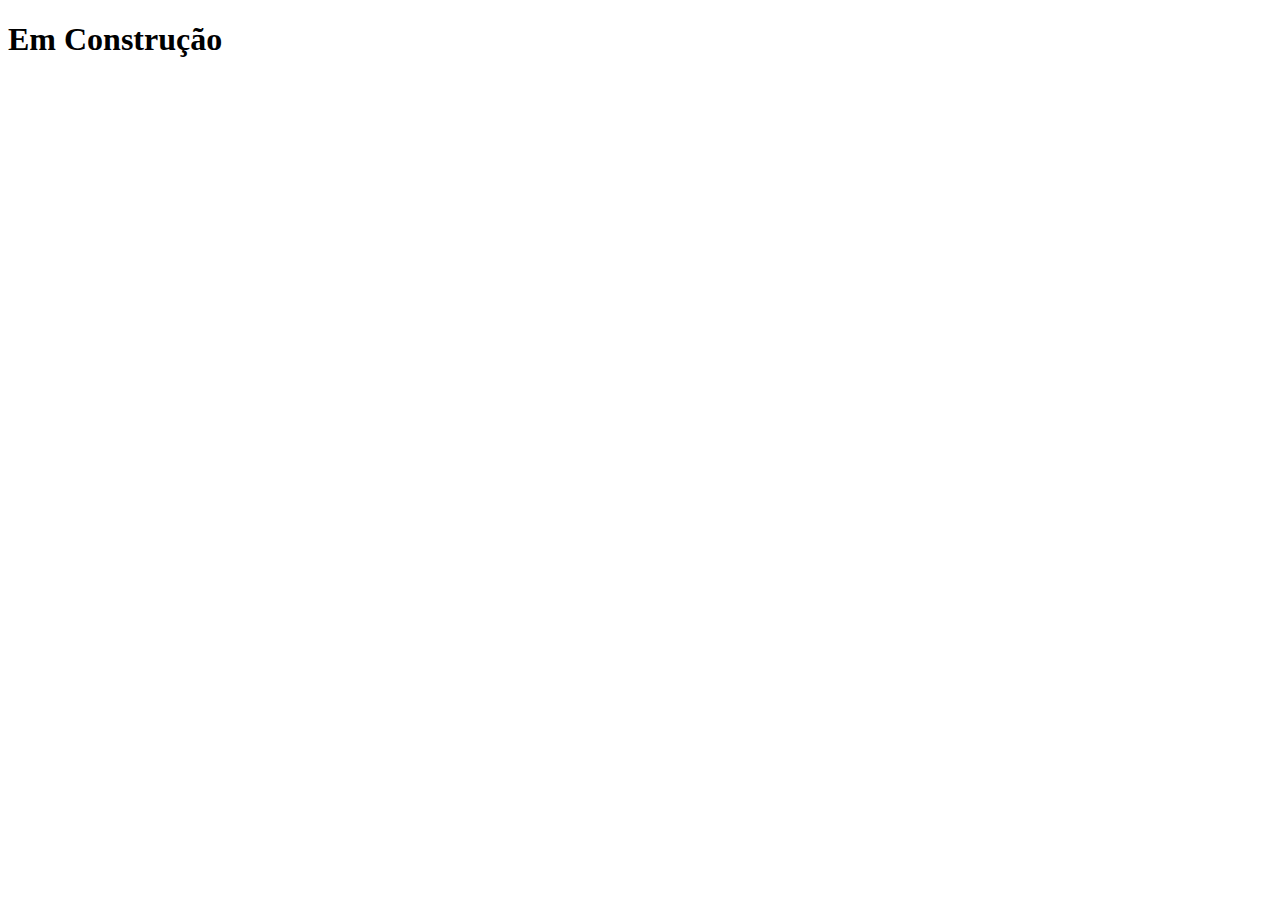
==== index.html @ 1f8d96e5 "Add files via upload" ====
<!DOCTYPE html>
<html lang="en">
<head>
    <meta charset="UTF-8">
    <meta name="viewport" content="width=device-width, initial-scale=1.0">
    <title>Document</title>
</head>
<body>
    <h1>Em Construção</h1>
</body>
</html>
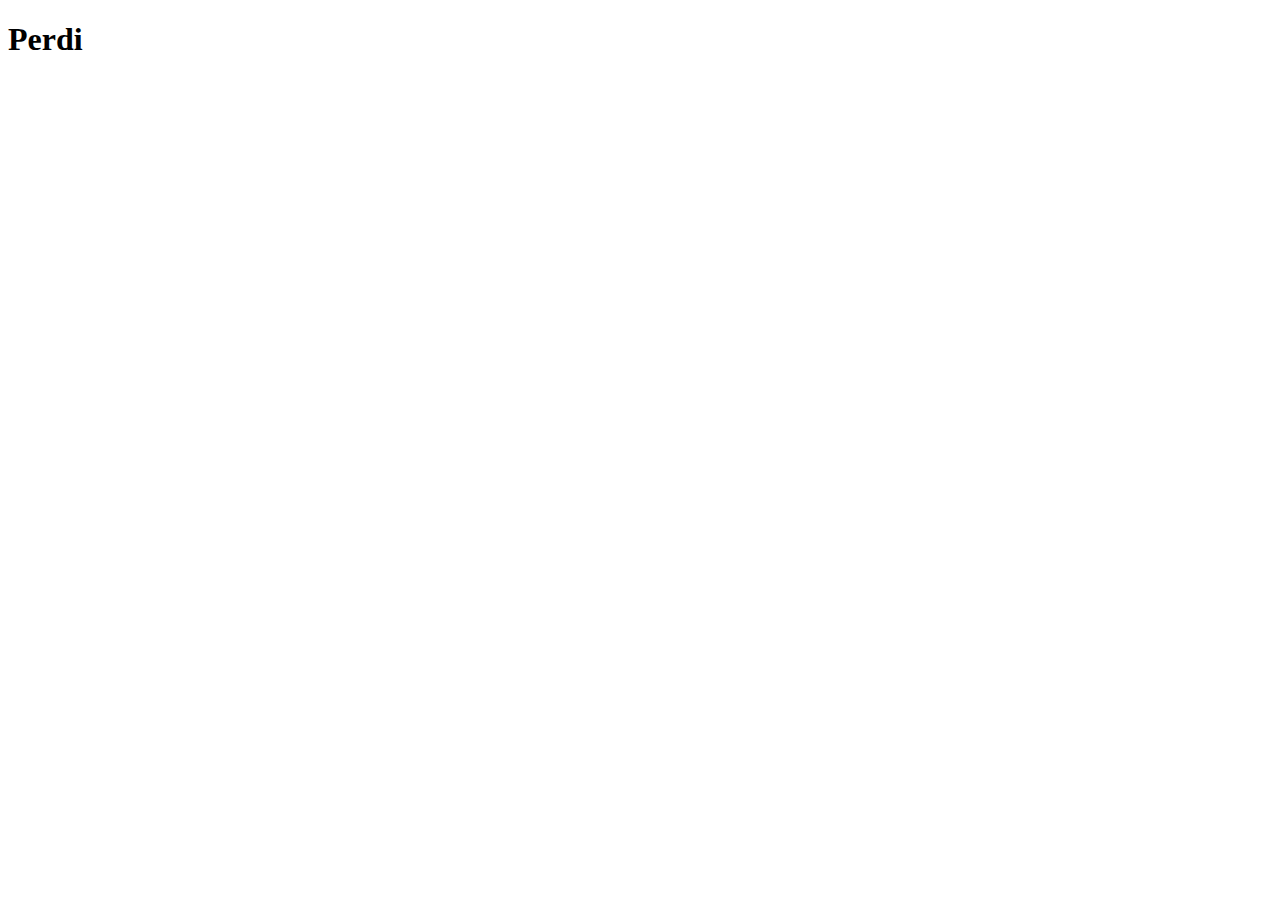
==== commit 1eecaa6b: "Update index.html" ====
--- a/index.html
+++ b/index.html
@@ -1,11 +1,11 @@
 <!DOCTYPE html>
-<html lang="en">
+<html lang="pt-br">
 <head>
     <meta charset="UTF-8">
     <meta name="viewport" content="width=device-width, initial-scale=1.0">
-    <title>Document</title>
+    <title>O Jogo</title>
 </head>
 <body>
-    <h1>Em Construção</h1>
+    <h1>Perdi</h1>
 </body>
-</html>+</html>
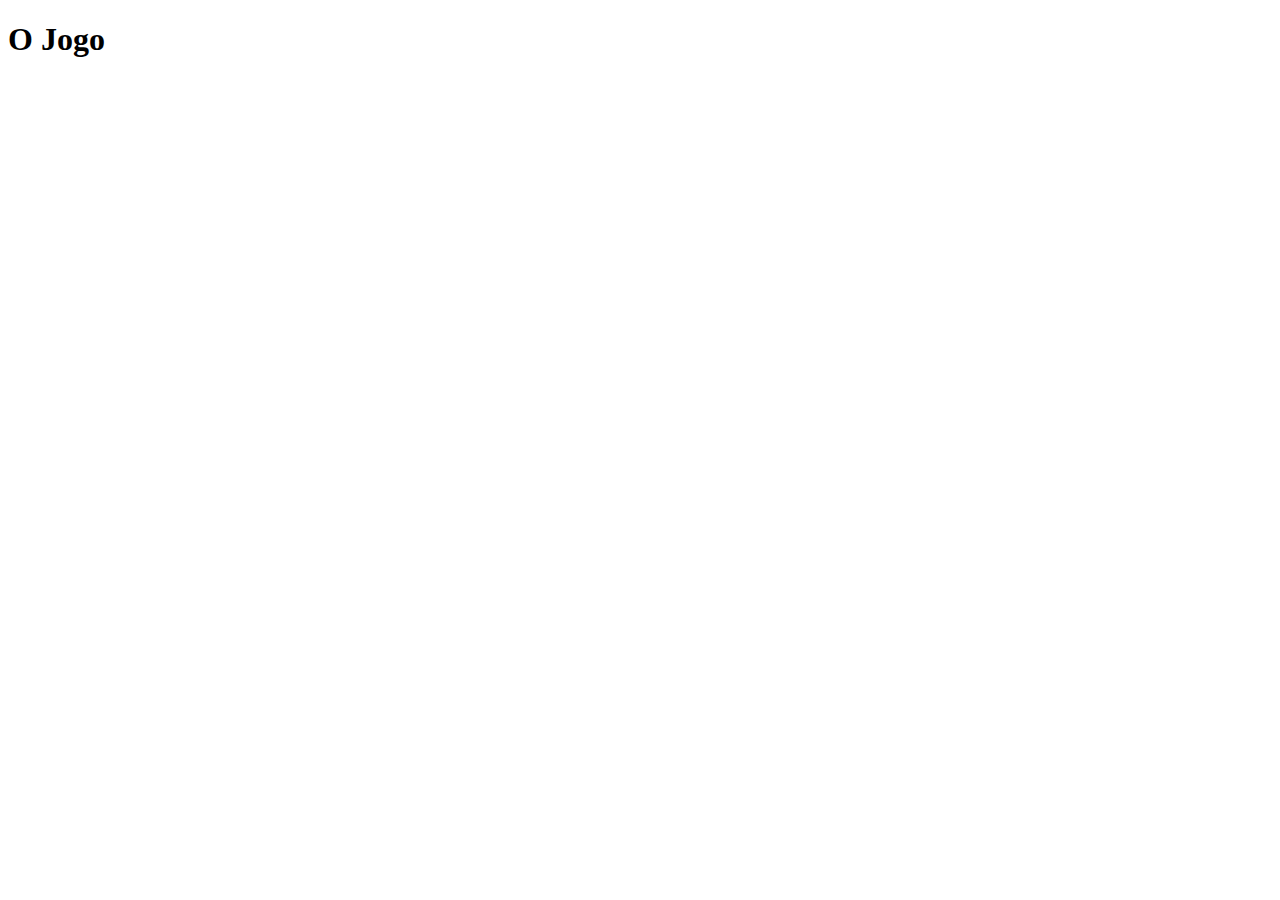
==== commit 241aa964: "Update index.html" ====
--- a/index.html
+++ b/index.html
@@ -6,6 +6,6 @@
     <title>O Jogo</title>
 </head>
 <body>
-    <h1>Perdi</h1>
+    <h1>O Jogo</h1>
 </body>
 </html>
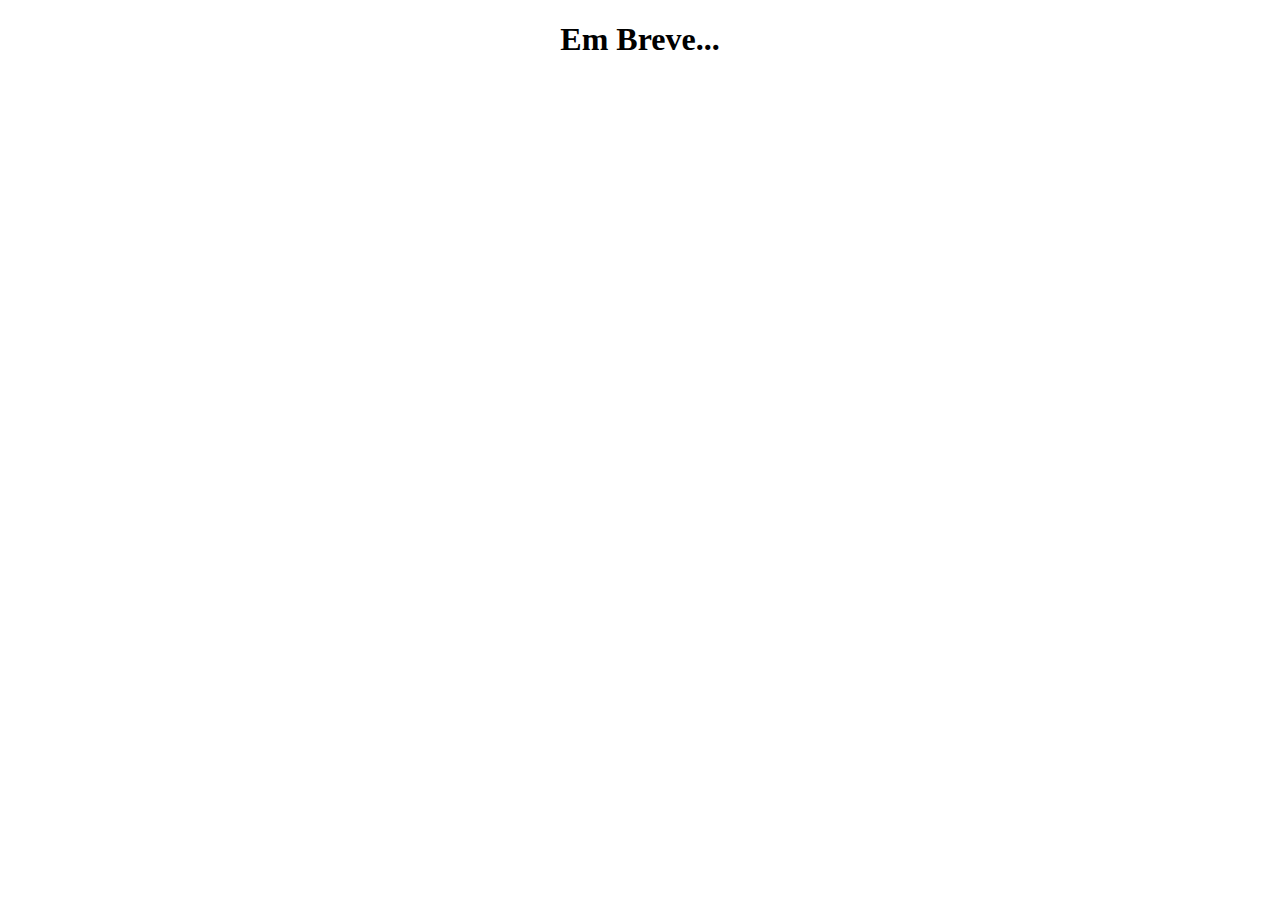
==== commit eb8cd451: "Update index.html" ====
--- a/index.html
+++ b/index.html
@@ -3,9 +3,9 @@
 <head>
     <meta charset="UTF-8">
     <meta name="viewport" content="width=device-width, initial-scale=1.0">
-    <title>O Jogo</title>
+    <title>SIRIUS</title>
 </head>
 <body>
-    <h1>O Jogo</h1>
+    <h1><center>Em Breve...</center></h1>
 </body>
 </html>
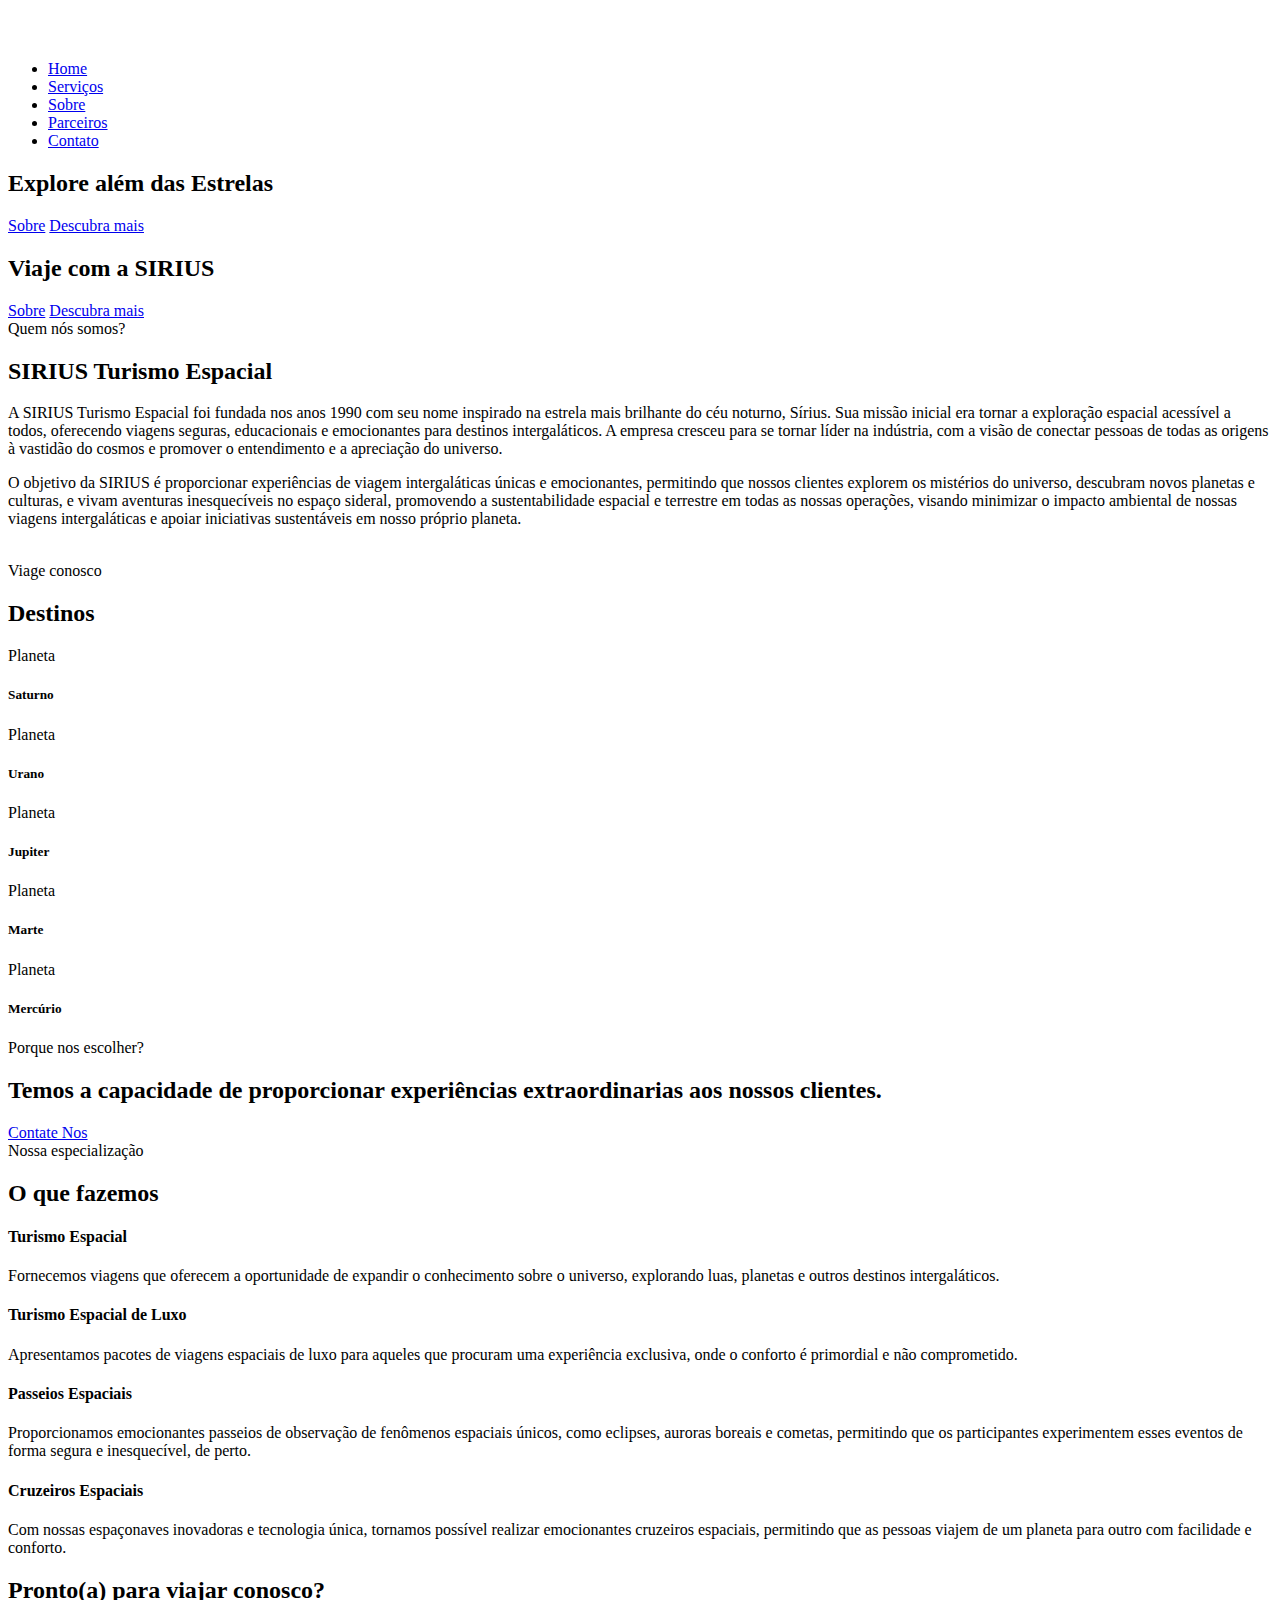
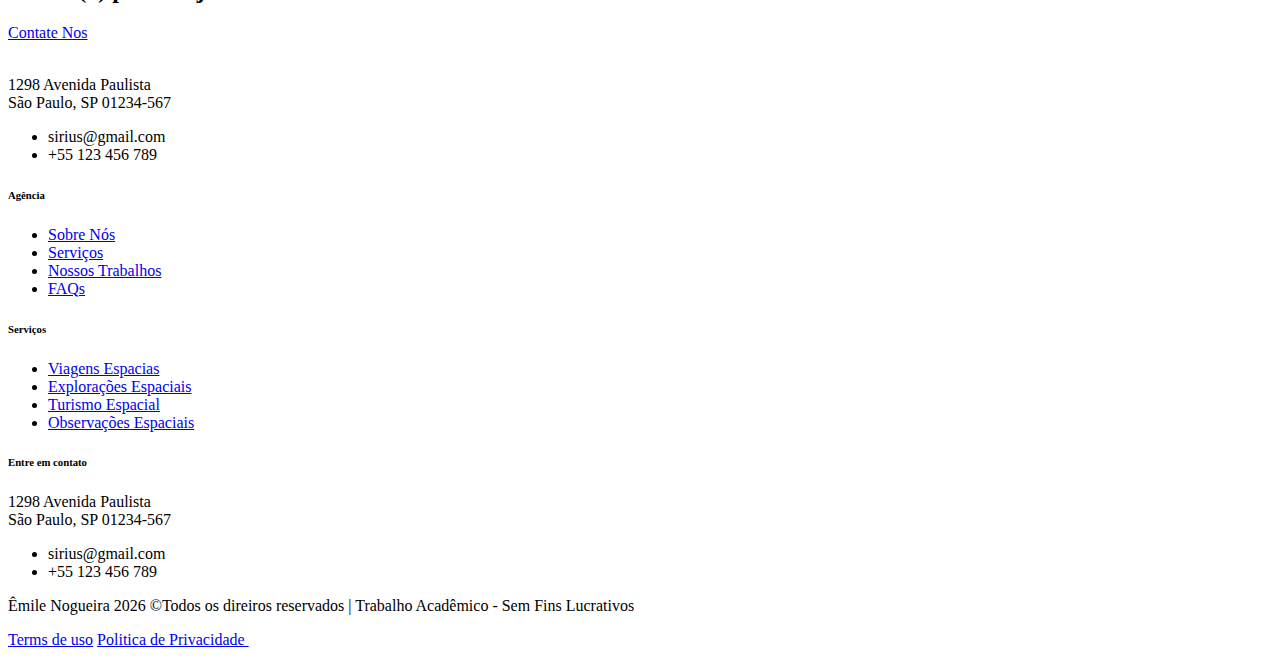
==== commit 84dfa127: "oficial index" ====
--- a/index.html
+++ b/index.html
@@ -1,11 +1,413 @@
 <!DOCTYPE html>
 <html lang="pt-br">
+
 <head>
+    <title>Home | Sirius</title>
     <meta charset="UTF-8">
+    <meta name="description" content="Staging Template">
+    <meta name="keywords" content="Staging, unica, creative, html">
     <meta name="viewport" content="width=device-width, initial-scale=1.0">
-    <title>SIRIUS</title>
+    <meta http-equiv="X-UA-Compatible" content="ie=edge">
+    <link rel="icon" type="img/jpg" href="img/icon.png">
+
+    <!-- Google Font -->
+    <link href="https://fonts.googleapis.com/css2?family=Poppins:wght@300;400;500;600;700;800;900&display=swap"
+    rel="stylesheet">
+    <link href="https://fonts.googleapis.com/css2?family=Aldrich&display=swap" rel="stylesheet">
+
+    <!-- Css Styles -->
+    <link rel="stylesheet" href="css/bootstrap.min.css" type="text/css">
+    <link rel="stylesheet" href="css/font-awesome.min.css" type="text/css">
+    <link rel="stylesheet" href="css/elegant-icons.css" type="text/css">
+    <link rel="stylesheet" href="css/owl.carousel.min.css" type="text/css">
+    <link rel="stylesheet" href="css/slicknav.min.css" type="text/css">
+    <link rel="stylesheet" href="css/slick.css" type="text/css">
+    <link rel="stylesheet" href="css/style.css" type="text/css">
 </head>
+
 <body>
-    <h1><center>Em Breve...</center></h1>
+    <!-- Page Preloder -->
+    <div id="preloder">
+        <div class="loader"></div>
+    </div>
+
+    <!-- Offcanvas Menu Begin -->
+    <div class="offcanvas-menu-overlay"></div>
+    <div class="offcanvas-menu-wrapper">
+        <div class="offcanvas__logo">
+            <a href="#"><img src="img/logo.png" alt=""></a>
+        </div>
+        <div id="mobile-menu-wrap"></div>
+        <div class="offcanvas__widget">
+
+        </div>
+    </div>
+    <!-- Offcanvas Menu End -->
+
+    <!-- Header Section Begin -->
+    <header class="header">
+        <div class="container-fluid">
+            <div class="row">
+                <div class="col-lg-3">
+                    <div class="header__logo">
+                        <a href="#"><img src="img/logo.png" alt=""></a>
+                    </div>
+                </div>
+                <div class="col-lg-6">
+                    <nav class="header__menu mobile-menu">
+                        <ul>
+                            <li class="active"><a href="./index.html">Home</a></li>
+                            <li><a href="./projects.html">Serviços</a></li>
+                            <li><a href="./about.html">Sobre</a></li>
+                            <li><a href="./parceiros.html">Parceiros</a></li>
+                            <li><a href="./contact.html">Contato</a></li>
+                        </ul>
+                    </nav>
+                </div>
+                <div class="col-lg-3">
+                    <div class="header__widget">
+                    </div>
+                </div>
+            </div>
+            <div class="canvas__open"><i class="fa fa-bars"></i></div>
+        </div>
+    </header>
+    <!-- Header Section End -->
+
+    <!-- Hero Section Begin -->
+    <section class="hero">
+        <div class="hero__slider owl-carousel">
+            <div class="hero__items set-bg" data-setbg="img/galactia.jpeg">
+                <div class="hero__text">
+                    <h2>Explore além das Estrelas</h2>
+                    <a href="about.html" class="primary-btn">Sobre</a>
+                    <a href="about.html" class="more_btn">Descubra mais</a>
+                    <div class="hero__social">
+                        <a href="#"><i class="fa fa-facebook"></i></a>
+                        <a href="#"><i class="fa fa-twitter"></i></a>
+                        <a href="#"><i class="fa fa-instagram"></i></a>
+                        <a href="#"><i class="fa fa-linkedin"></i></a>
+                    </div>
+                </div>
+            </div>
+            <div class="hero__items set-bg" data-setbg="img/galactia.jpeg">
+                <div class="hero__text">
+                    <h2>Viaje com a SIRIUS</h2>
+                    <a href="about.html" class="primary-btn">Sobre</a>
+                    <a href="about.html" class="more_btn">Descubra mais</a>
+                    <div class="hero__social">
+                        <a href="#"><i class="fa fa-facebook"></i></a>
+                        <a href="#"><i class="fa fa-twitter"></i></a>
+                        <a href="#"><i class="fa fa-instagram"></i></a>
+                        <a href="#"><i class="fa fa-linkedin"></i></a>
+                    </div>
+                </div>
+            </div>
+        </div>
+        <div class="slide-num" id="snh-1"></div>
+        <div class="slider__progress"><span></span></div>
+    </section>
+    <!-- Hero Section End -->
+
+    <!-- About Section Begin -->
+    <section class="about spad">
+        <div class="container">
+            <div class="row">
+                <div class="col-lg-6">
+                    <div class="about__text">
+                        <div class="section-title">
+                            <span>Quem nós somos?</span>
+                            <h2>SIRIUS Turismo Espacial</h2>
+                        </div>
+                        <div class="about__para__text">
+                            <p>A SIRIUS Turismo Espacial foi fundada nos anos 1990 com seu nome inspirado na estrela mais brilhante do céu noturno, Sírius. Sua missão inicial era tornar a exploração espacial acessível a todos, oferecendo viagens seguras, educacionais e emocionantes para destinos intergaláticos. A empresa cresceu para se tornar líder na indústria, com a visão de conectar pessoas de todas as origens à vastidão do cosmos e promover o entendimento e a apreciação do universo.</p>
+                            <p>O objetivo da SIRIUS é proporcionar experiências de viagem intergaláticas únicas e emocionantes, permitindo que nossos clientes explorem os mistérios do universo, descubram novos planetas e culturas, e vivam aventuras inesquecíveis no espaço sideral, promovendo a sustentabilidade espacial e terrestre em todas as nossas operações, visando minimizar o impacto ambiental de nossas viagens intergaláticas e apoiar iniciativas sustentáveis em nosso próprio planeta.</p>
+                        </div>
+                        <!-- <a href="about.html" class="primary-btn normal-btn">Leia Mais</a> -->
+                    </div>
+                </div>
+                <div class="col-lg-6">
+                    <div class="about__pic">
+                        <div class="about__pic__inner">
+                            <img src="img/a.jpeg" alt="">
+                        </div>
+                    </div>
+                </div>
+            </div>
+        </div>
+    </section>
+    <!-- About Section End -->
+
+    <!-- Project Section Begin -->
+    <section class="project">
+        <div class="container-fluid">
+            <div class="row">
+                <div class="col-lg-12 text-center">
+                    <div class="section-title">
+                        <span>Viage conosco</span>
+                        <h2>Destinos</h2>
+                    </div>
+                </div>
+            </div>
+            <div class="row">
+                <div class="project__slider owl-carousel">
+                    <div class="col-lg-3">
+                        <div class="project__slider__item set-bg" data-setbg="img/saturno.jpeg">
+                            <div class="project__slider__item__hover">
+                                <span>Planeta</span>
+                                <h5>Saturno</h5>
+                            </div>
+                        </div>
+                    </div>
+                    <div class="col-lg-3">
+                        <div class="project__slider__item set-bg" data-setbg="img/urano.jpeg">
+                            <div class="project__slider__item__hover">
+                                <span>Planeta</span>
+                                <h5>Urano</h5>
+                            </div>
+                        </div>
+                    </div>
+                    <div class="col-lg-3">
+                        <div class="project__slider__item set-bg" data-setbg="img/jupter.jpeg">
+                            <div class="project__slider__item__hover">
+                                <span>Planeta</span>
+                                <h5>Jupiter</h5>
+                            </div>
+                        </div>
+                    </div>
+                    <div class="col-lg-3">
+                        <div class="project__slider__item set-bg" data-setbg="img/planeta-marte.jpeg">
+                            <div class="project__slider__item__hover">
+                                <span>Planeta</span>
+                                <h5>Marte</h5>
+                            </div>
+                        </div>
+                    </div>
+                    <div class="col-lg-3">
+                        <div class="project__slider__item set-bg" data-setbg="img/mercurio.jpeg">
+                            <div class="project__slider__item__hover">
+                                <span>Planeta</span>
+                                <h5>Mercúrio</h5>
+                            </div>
+                        </div>
+                    </div>
+                </div>
+            </div>
+        </div>
+    </section>
+
+    <!-- Project Section End -->
+    <section class="team spad">
+        <section class="callto spad set-bg" data-setbg="img/galactia.jpeg">
+            <div class="container">
+                <div class="row d-flex justify-content-center">
+                    <div class="col-lg-10 text-center">
+                        <div class="callto__text">
+                            <span>Porque nos escolher?</span>
+                            <h2>Temos a capacidade de proporcionar experiências extraordinarias aos nossos clientes.
+                            </h2>
+                            <a href="contact.html" class="primary-btn">Contate Nos</a>
+                        </div>
+                    </div>
+                </div>
+            </div>
+        </section>
+        </section>
+        
+    <!-- Services Section Begin -->
+    <section class="services spad">
+        <div class="container">
+            <div class="row">
+                <div class="col-lg-12">
+                    <div class="section-title">
+                        <span>Nossa especialização</span>
+                        <h2>O que fazemos</h2>
+                    </div>
+                </div>
+            </div>
+            <div class="row">
+                <div class="col-lg-3 col-md-6 col-sm-6">
+                    <div class="services__item">
+                        <!-- <img src="img/services/services-1.png" alt=""> -->
+                        <h4>Turismo Espacial</h4>
+                        <p>Fornecemos viagens que oferecem a oportunidade de expandir o conhecimento sobre o universo, 
+                            explorando luas, planetas e outros destinos intergaláticos.</p>
+                    </div>
+                </div>
+                <div class="col-lg-3 col-md-6 col-sm-6">
+                    <div class="services__item">
+                        <!-- <img src="img/services/services-2.png" alt=""> -->
+                        <h4>Turismo Espacial de Luxo</h4>
+                        <p>Apresentamos pacotes de viagens espaciais de luxo para aqueles que procuram uma experiência exclusiva,
+                             onde o conforto é primordial e não comprometido.</p>
+                    </div>
+                </div>
+                <div class="col-lg-3 col-md-6 col-sm-6">
+                    <div class="services__item">
+                        <!-- <img src="img/services/services-3.png" alt=""> -->
+                        <h4>Passeios Espaciais</h4>
+                        <p>Proporcionamos emocionantes passeios de observação de fenômenos espaciais únicos, como eclipses, 
+                            auroras boreais e cometas, permitindo que os participantes experimentem esses eventos de forma 
+                            segura e inesquecível, de perto.</p>
+                    </div>
+                </div>
+                <div class="col-lg-3 col-md-6 col-sm-6">
+                    <div class="services__item">
+                        <!-- <img src="img/services/services-4.png" alt=""> -->
+                        <h4>Cruzeiros Espaciais</h4>
+                        <p>Com nossas espaçonaves inovadoras e tecnologia única, tornamos possível realizar emocionantes
+                            cruzeiros espaciais, permitindo que as pessoas viajem de um planeta para outro com facilidade
+                             e conforto.</p>
+                    </div>
+                </div>
+            </div>
+            <div class="counter__content">
+                <!-- <div class="row">
+                    <div class="col-lg-3 col-md-6 col-sm-6">
+                        <div class="counter__item">
+                            <div class="counter__item__number">
+                                <h2 class="count">1785</h2>
+                            </div>
+                            <div class="counter__item__text">
+                                <h5>Viagens<br /> Completas</h5>
+                            </div>
+                        </div>
+                    </div>
+                    <div class="col-lg-3 col-md-6 col-sm-6">
+                        <div class="counter__item">
+                            <div class="counter__item__number">
+                                <h2 class="count">1692</h2>
+                            </div>
+                            <div class="counter__item__text">
+                                <h5>Clientes<br /> Satisfeitos</h5>
+                            </div>
+                        </div>
+                    </div>
+                    <div class="col-lg-3 col-md-6 col-sm-6">
+                        <div class="counter__item">
+                            <div class="counter__item__number">
+                                <h2 class="count">36</h2>
+                            </div>
+                            <div class="counter__item__text">
+                                <h5>Awards<br /> Received</h5>
+                            </div>
+                        </div>
+                    </div>
+                    <div class="col-lg-3 col-md-6 col-sm-6">
+                        <div class="counter__item">
+                            <div class="counter__item__number">
+                                <h2 class="count">74</h2>
+                            </div>
+                            <div class="counter__item__text">
+                                <h5>Cups Of<br /> Coffee</h5>
+                            </div>
+                        </div>
+                    </div>
+                </div>
+            </div>
+        </div> -->
+    </section>
+
+<!-- Footer Section Begin -->
+<footer class="footer set-bg" data-setbg="img/footer-bg.jpg">
+    <div class="container">
+        <div class="footer__top">
+            <div class="row">
+                <div class="col-lg-8 col-md-6">
+                    <div class="footer__top__text">
+                        <h2>Pronto(a) para viajar conosco?</h2>
+                    </div>
+                </div>
+                <div class="col-lg-4 col-md-6">
+                    <div class="footer__top__newslatter">
+                        <form action="#">
+                            <a href="contact.html" class="primary-btn">Contate Nos</a>
+                        </form>
+                    </div>
+                </div>
+            </div>
+        </div>
+        <div class="row">
+            <div class="col-lg-3 col-md-6 col-sm-6">
+                <div class="footer__about">
+                    <div class="footer__logo">
+                        <a href="#"><img src="img/logo.png" alt=""></a>
+                    </div>
+                    <p>1298 Avenida Paulista <br />São Paulo, SP 01234-567</p>
+                    <ul>
+                        <li>sirius@gmail.com</li>
+                        <li>+55 123 456 789</li>
+                    </ul>
+                    <div class="footer__social">
+                        <a href="#"><i class="fa fa-facebook"></i></a>
+                        <a href="#"><i class="fa fa-twitter"></i></a>
+                        <a href="#"><i class="fa fa-instagram"></i></a>
+                        <a href="#"><i class="fa fa-linkedin"></i></a>
+                    </div>
+                </div>
+            </div>
+            <div class="col-lg-2 offset-lg-1 col-md-3 col-sm-6">
+                <div class="footer__widget">
+                    <h6>Agência</h6>
+                    <ul>
+                        <li><a href="about.html">Sobre Nós</a></li>
+                        <li><a href="projects.html">Serviços</a></li>
+                        <li><a href="#">Nossos Trabalhos</a></li>
+                        <li><a href="#">FAQs</a></li>
+                    </ul>
+                </div>
+            </div>
+            <div class="col-lg-2 col-md-3 col-sm-6">
+                <div class="footer__widget">
+                    <h6>Serviços</h6>
+                    <ul>
+                        <li><a href="#">Viagens Espacias</a></li>
+                        <li><a href="#">Explorações Espaciais</a></li>
+                        <li><a href="#">Turismo Espacial</a></li>
+                        <li><a href="#">Observações Espaciais</a></li>
+                    </ul>
+                </div>
+            </div>
+            <div class="col-lg-4 col-md-6 col-sm-6">
+                <div class="footer__address">
+                    <h6>Entre em contato</h6>
+                    <p>1298 Avenida Paulista <br />São Paulo, SP 01234-567</p>
+                    <ul>
+                        <li>sirius@gmail.com</li>
+                        <li>+55 123 456 789</li>
+                    </ul>
+                </div>
+            </div>
+        </div>
+        <div class="copyright">
+            <div class="row">
+                <div class="col-lg-8 col-md-7">
+                    <div class="copyright__text">
+                        <p>Êmile Nogueira <script>
+                            document.write(new Date().getFullYear());
+                        </script> &copyTodos os direiros reservados | Trabalho Acadêmico - Sem Fins Lucrativos
+                    </p>
+                </div>
+            </div>
+            <div class="col-lg-4 col-md-5">
+                <div class="copyright__widget">
+                    <a href="#">Terms de uso</a>
+                    <a href="#">Politica de Privacidade <img class="seta" src="img/seta.png" alt=""></a>
+                </div>
+            </div>
+        </div>
+    </div>
+</div>
+</footer>
+<!-- Footer Section End -->
+
+<!-- Js Plugins -->
+<script src="js/jquery-3.3.1.min.js"></script>
+<script src="js/bootstrap.min.js"></script>
+<script src="js/jquery.slicknav.js"></script>
+<script src="js/owl.carousel.min.js"></script>
+<script src="js/slick.min.js"></script>
+<script src="js/main.js"></script>
 </body>
-</html>
+
+</html>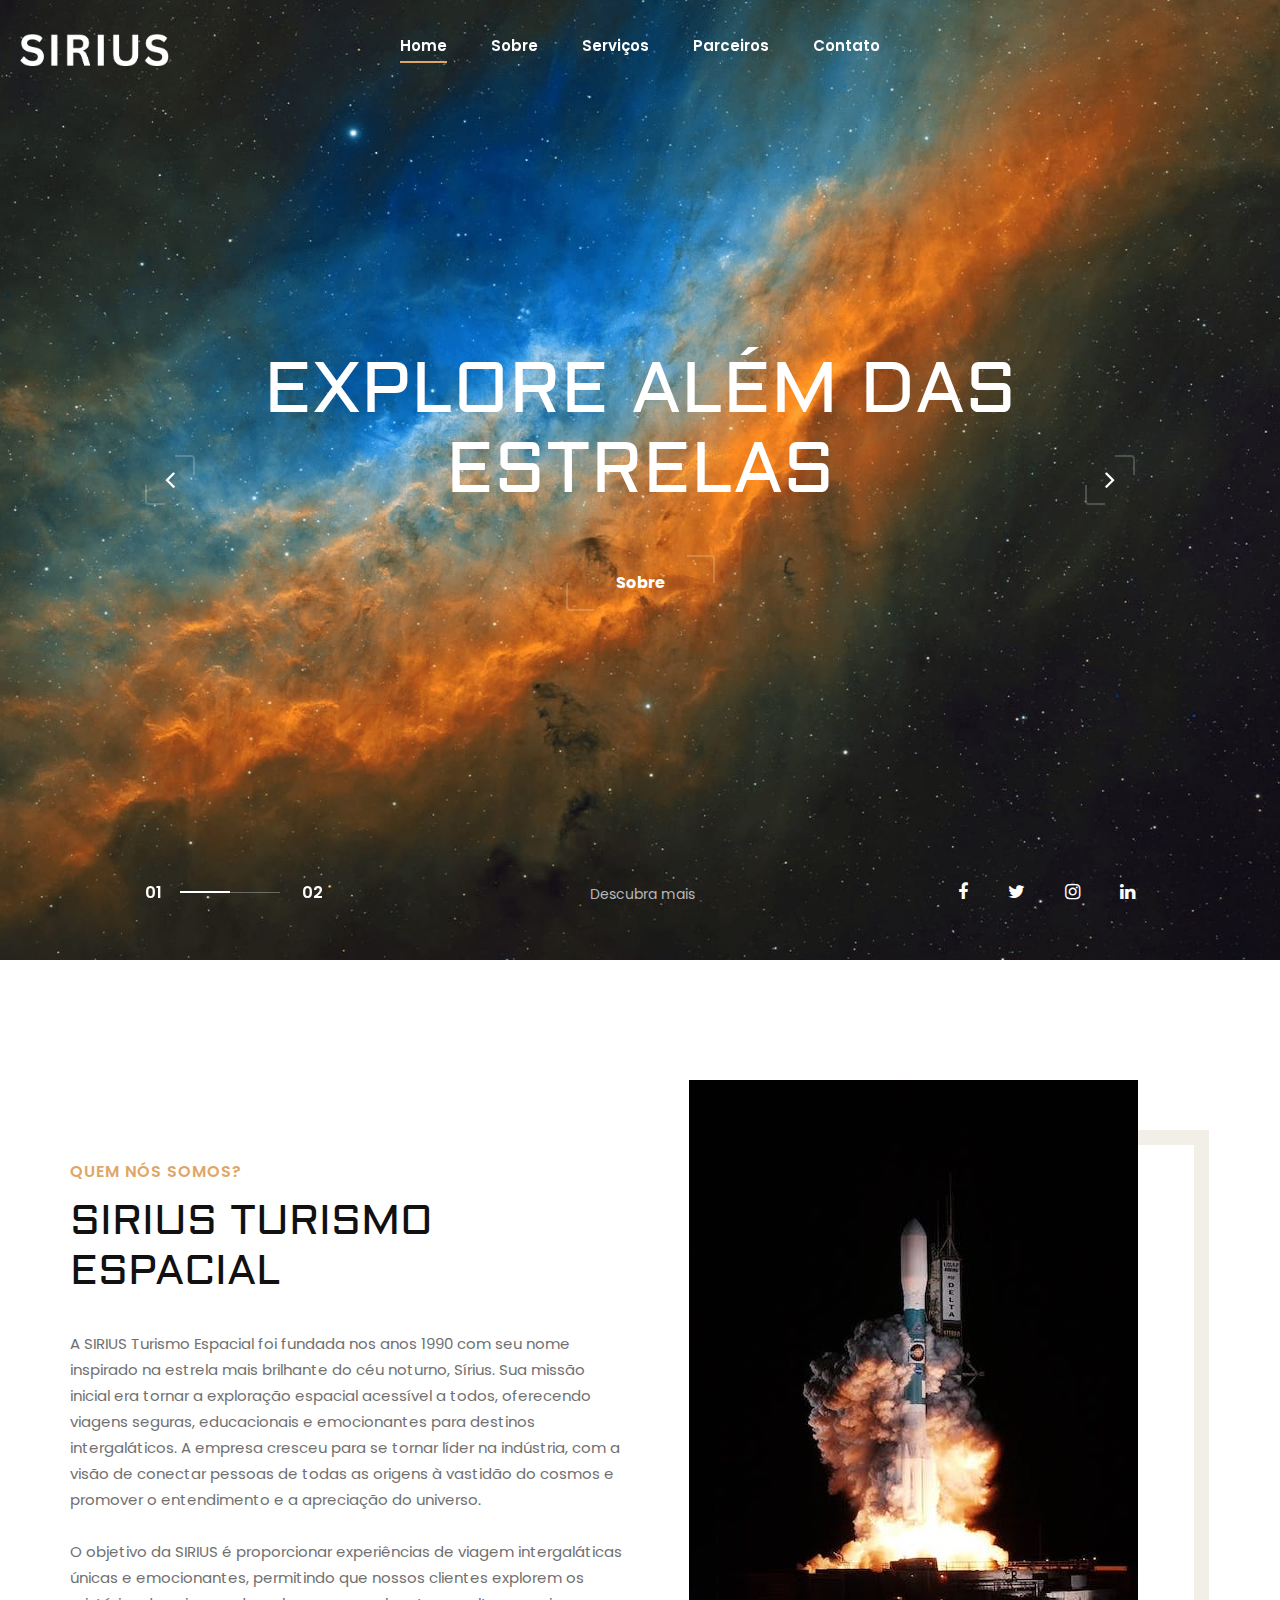
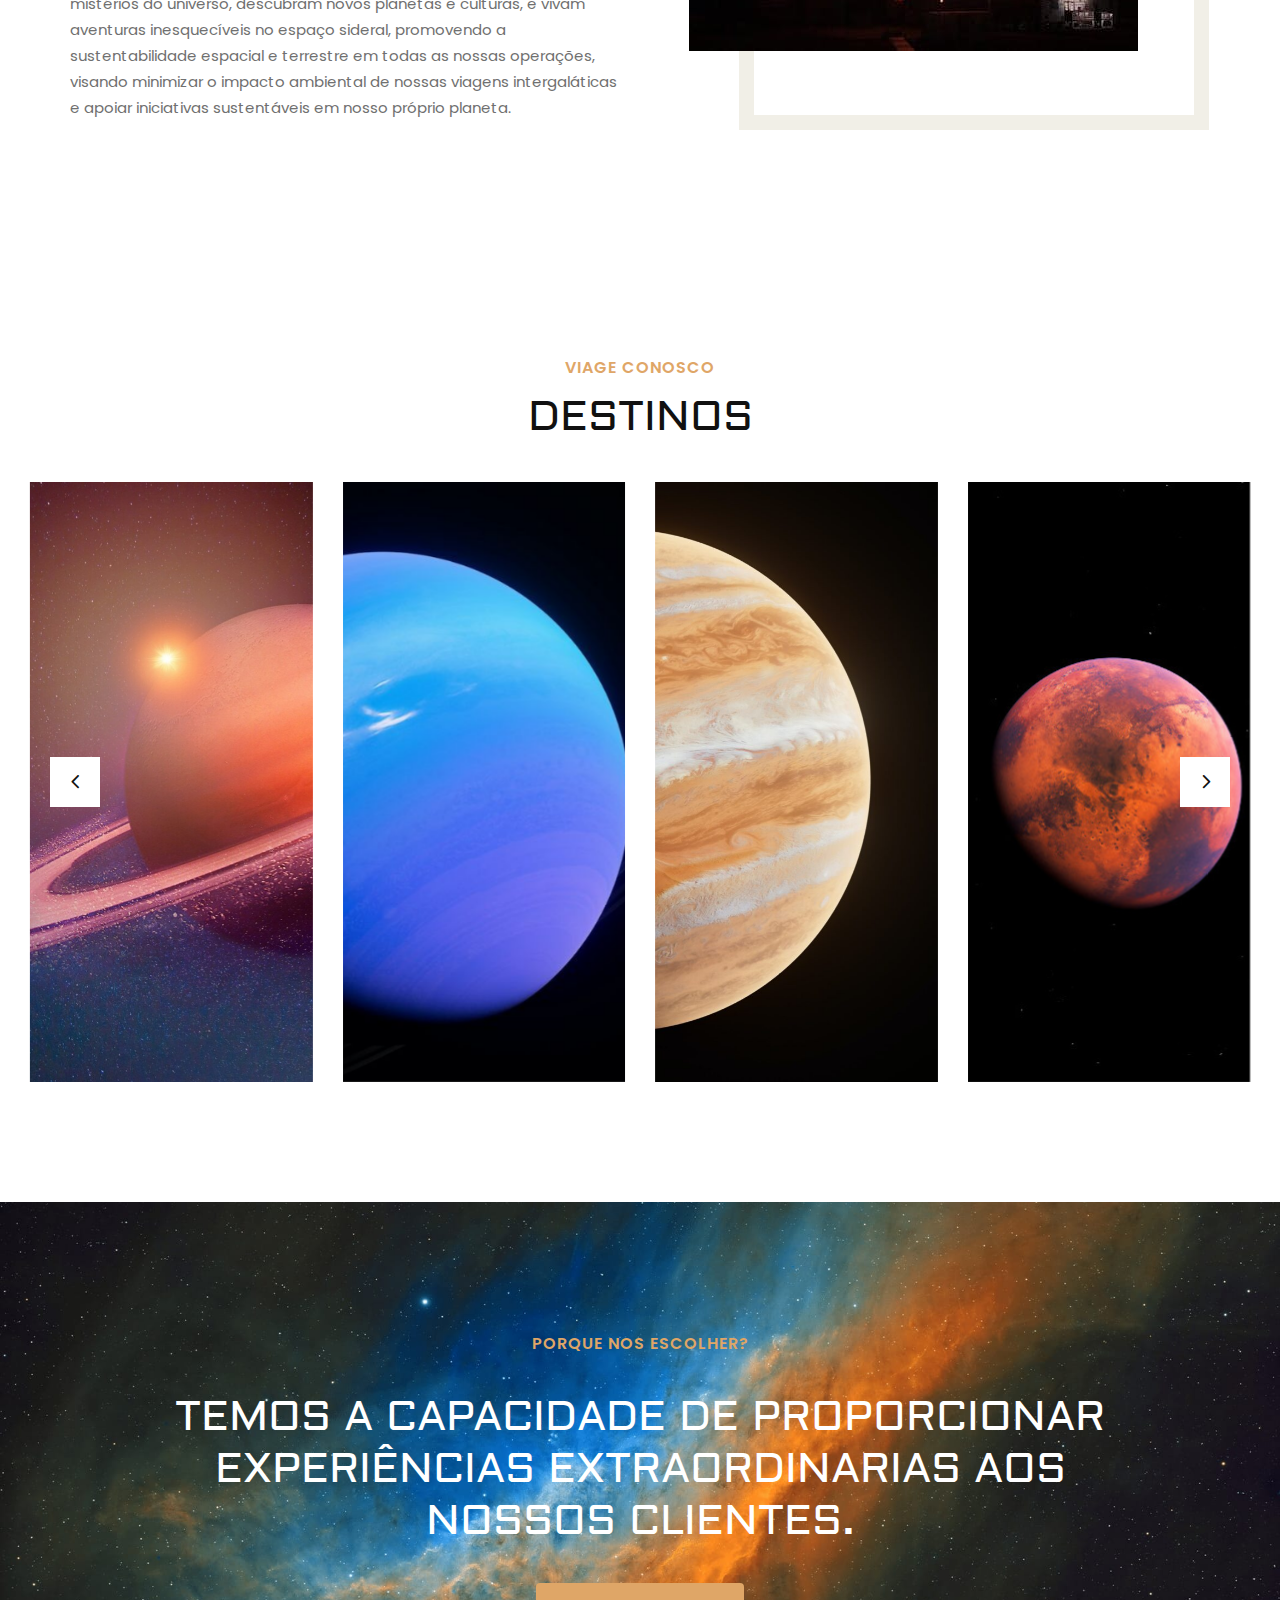
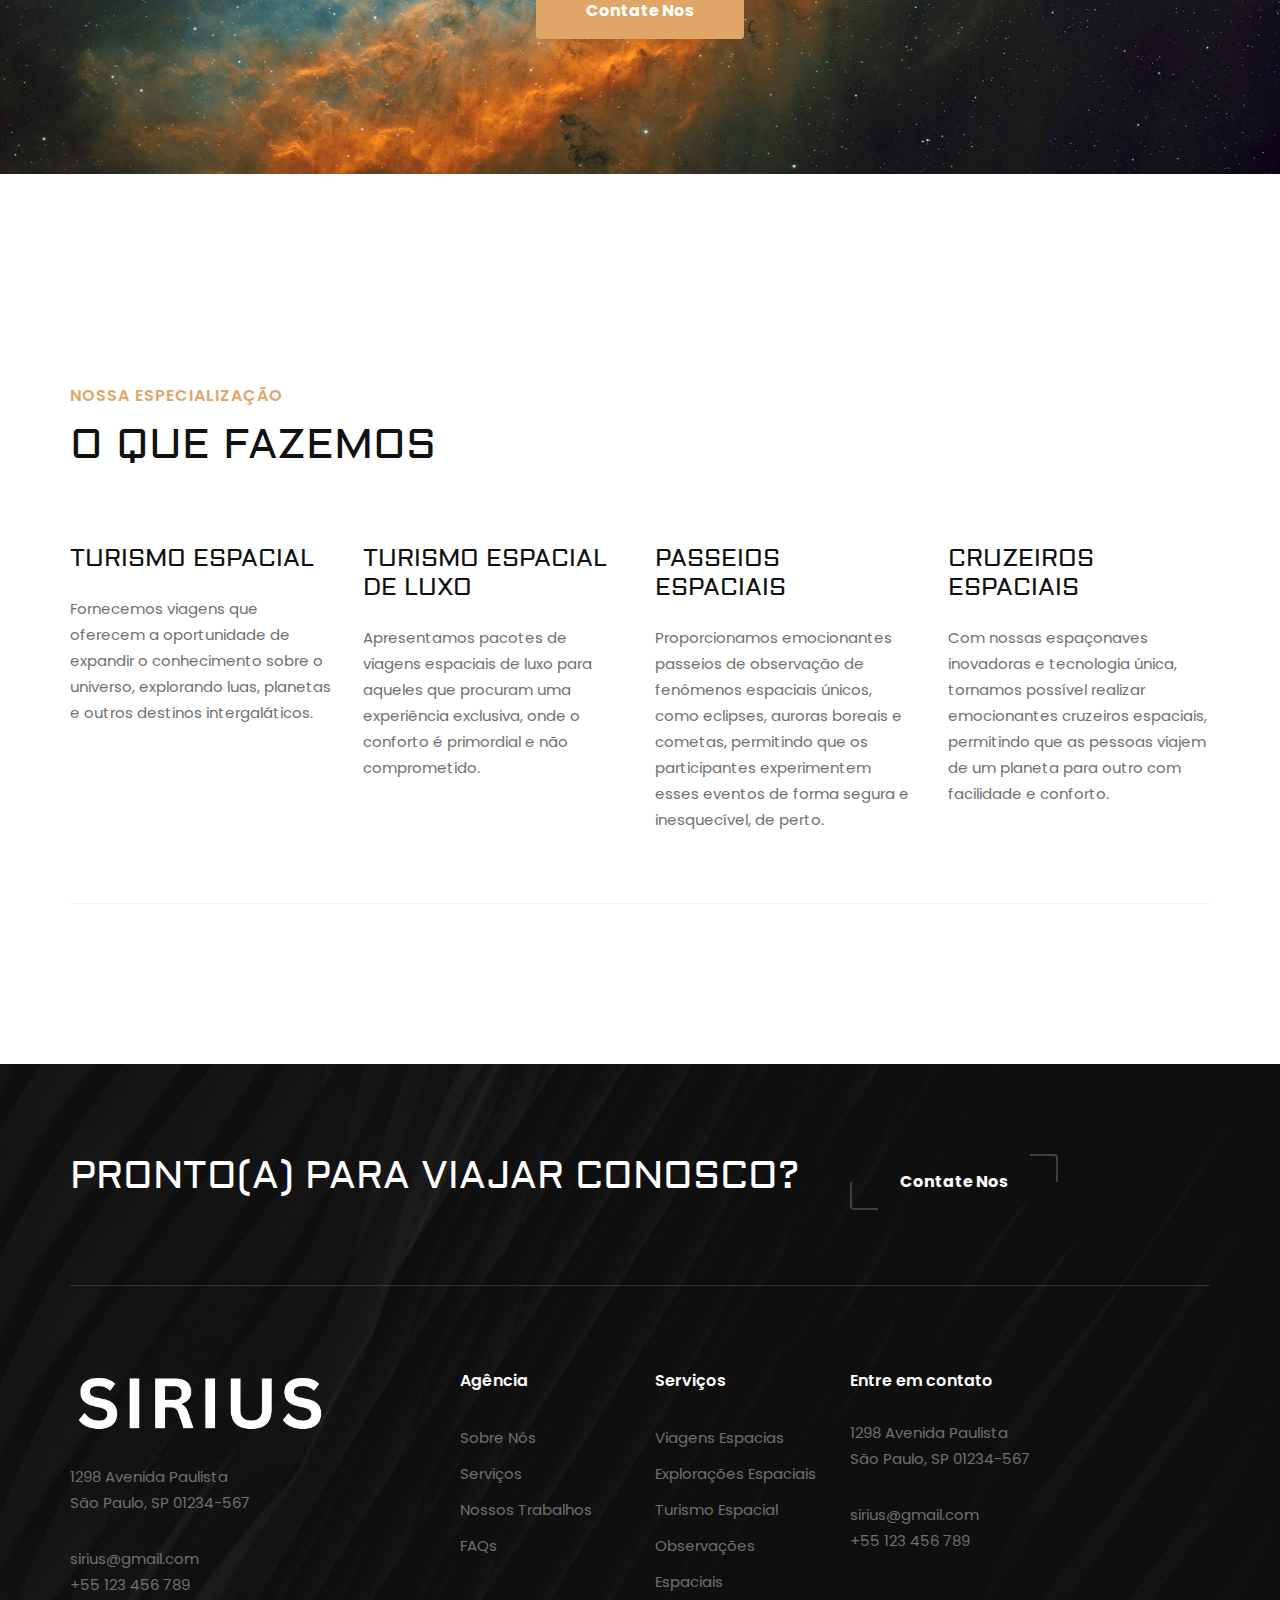
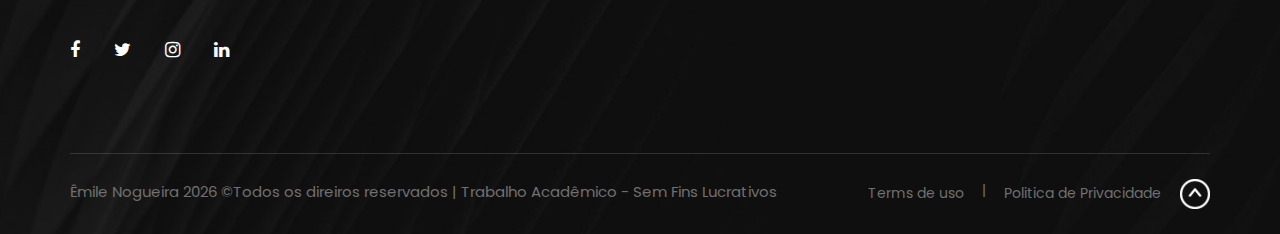
==== commit bea42b50: "Update index.html" ====
--- a/index.html
+++ b/index.html
@@ -4,7 +4,7 @@
 <head>
     <title>Home | Sirius</title>
     <meta charset="UTF-8">
-    <meta name="description" content="Staging Template">
+    <meta name="description" content="Staging SIRIUS">
     <meta name="keywords" content="Staging, unica, creative, html">
     <meta name="viewport" content="width=device-width, initial-scale=1.0">
     <meta http-equiv="X-UA-Compatible" content="ie=edge">
@@ -57,8 +57,8 @@
                     <nav class="header__menu mobile-menu">
                         <ul>
                             <li class="active"><a href="./index.html">Home</a></li>
+                            <li><a href="./about.html">Sobre</a></li>
                             <li><a href="./projects.html">Serviços</a></li>
-                            <li><a href="./about.html">Sobre</a></li>
                             <li><a href="./parceiros.html">Parceiros</a></li>
                             <li><a href="./contact.html">Contato</a></li>
                         </ul>
@@ -410,4 +410,4 @@
 <script src="js/main.js"></script>
 </body>
 
-</html>+</html>
--- a/css/elegant-icons.css
+++ b/css/elegant-icons.css
@@ -0,0 +1,1159 @@
+@font-face {
+	font-family: 'ElegantIcons';
+	src:url('../fonts/ElegantIcons.eot');
+	src:url('../fonts/ElegantIcons.eot?#iefix') format('embedded-opentype'),
+		url('../fonts/ElegantIcons.woff') format('woff'),
+		url('../fonts/ElegantIcons.ttf') format('truetype'),
+		url('../fonts/ElegantIcons.svg#ElegantIcons') format('svg');
+	font-weight: normal;
+	font-style: normal;
+}
+
+/* Use the following CSS code if you want to use data attributes for inserting your icons */
+[data-icon]:before {
+	font-family: 'ElegantIcons';
+	content: attr(data-icon);
+	speak: none;
+	font-weight: normal;
+	font-variant: normal;
+	text-transform: none;
+	line-height: 1;
+	-webkit-font-smoothing: antialiased;
+	-moz-osx-font-smoothing: grayscale;
+}
+
+/* Use the following CSS code if you want to have a class per icon */
+/*
+Instead of a list of all class selectors,
+you can use the generic selector below, but it's slower:
+[class*="your-class-prefix"] {
+*/
+.arrow_up, .arrow_down, .arrow_left, .arrow_right, .arrow_left-up, .arrow_right-up, .arrow_right-down, .arrow_left-down, .arrow-up-down, .arrow_up-down_alt, .arrow_left-right_alt, .arrow_left-right, .arrow_expand_alt2, .arrow_expand_alt, .arrow_condense, .arrow_expand, .arrow_move, .arrow_carrot-up, .arrow_carrot-down, .arrow_carrot-left, .arrow_carrot-right, .arrow_carrot-2up, .arrow_carrot-2down, .arrow_carrot-2left, .arrow_carrot-2right, .arrow_carrot-up_alt2, .arrow_carrot-down_alt2, .arrow_carrot-left_alt2, .arrow_carrot-right_alt2, .arrow_carrot-2up_alt2, .arrow_carrot-2down_alt2, .arrow_carrot-2left_alt2, .arrow_carrot-2right_alt2, .arrow_triangle-up, .arrow_triangle-down, .arrow_triangle-left, .arrow_triangle-right, .arrow_triangle-up_alt2, .arrow_triangle-down_alt2, .arrow_triangle-left_alt2, .arrow_triangle-right_alt2, .arrow_back, .icon_minus-06, .icon_plus, .icon_close, .icon_check, .icon_minus_alt2, .icon_plus_alt2, .icon_close_alt2, .icon_check_alt2, .icon_zoom-out_alt, .icon_zoom-in_alt, .icon_search, .icon_box-empty, .icon_box-selected, .icon_minus-box, .icon_plus-box, .icon_box-checked, .icon_circle-empty, .icon_circle-slelected, .icon_stop_alt2, .icon_stop, .icon_pause_alt2, .icon_pause, .icon_menu, .icon_menu-square_alt2, .icon_menu-circle_alt2, .icon_ul, .icon_ol, .icon_adjust-horiz, .icon_adjust-vert, .icon_document_alt, .icon_documents_alt, .icon_pencil, .icon_pencil-edit_alt, .icon_pencil-edit, .icon_folder-alt, .icon_folder-open_alt, .icon_folder-add_alt, .icon_info_alt, .icon_error-oct_alt, .icon_error-circle_alt, .icon_error-triangle_alt, .icon_question_alt2, .icon_question, .icon_comment_alt, .icon_chat_alt, .icon_vol-mute_alt, .icon_volume-low_alt, .icon_volume-high_alt, .icon_quotations, .icon_quotations_alt2, .icon_clock_alt, .icon_lock_alt, .icon_lock-open_alt, .icon_key_alt, .icon_cloud_alt, .icon_cloud-upload_alt, .icon_cloud-download_alt, .icon_image, .icon_images, .icon_lightbulb_alt, .icon_gift_alt, .icon_house_alt, .icon_genius, .icon_mobile, .icon_tablet, .icon_laptop, .icon_desktop, .icon_camera_alt, .icon_mail_alt, .icon_cone_alt, .icon_ribbon_alt, .icon_bag_alt, .icon_creditcard, .icon_cart_alt, .icon_paperclip, .icon_tag_alt, .icon_tags_alt, .icon_trash_alt, .icon_cursor_alt, .icon_mic_alt, .icon_compass_alt, .icon_pin_alt, .icon_pushpin_alt, .icon_map_alt, .icon_drawer_alt, .icon_toolbox_alt, .icon_book_alt, .icon_calendar, .icon_film, .icon_table, .icon_contacts_alt, .icon_headphones, .icon_lifesaver, .icon_piechart, .icon_refresh, .icon_link_alt, .icon_link, .icon_loading, .icon_blocked, .icon_archive_alt, .icon_heart_alt, .icon_star_alt, .icon_star-half_alt, .icon_star, .icon_star-half, .icon_tools, .icon_tool, .icon_cog, .icon_cogs, .arrow_up_alt, .arrow_down_alt, .arrow_left_alt, .arrow_right_alt, .arrow_left-up_alt, .arrow_right-up_alt, .arrow_right-down_alt, .arrow_left-down_alt, .arrow_condense_alt, .arrow_expand_alt3, .arrow_carrot_up_alt, .arrow_carrot-down_alt, .arrow_carrot-left_alt, .arrow_carrot-right_alt, .arrow_carrot-2up_alt, .arrow_carrot-2dwnn_alt, .arrow_carrot-2left_alt, .arrow_carrot-2right_alt, .arrow_triangle-up_alt, .arrow_triangle-down_alt, .arrow_triangle-left_alt, .arrow_triangle-right_alt, .icon_minus_alt, .icon_plus_alt, .icon_close_alt, .icon_check_alt, .icon_zoom-out, .icon_zoom-in, .icon_stop_alt, .icon_menu-square_alt, .icon_menu-circle_alt, .icon_document, .icon_documents, .icon_pencil_alt, .icon_folder, .icon_folder-open, .icon_folder-add, .icon_folder_upload, .icon_folder_download, .icon_info, .icon_error-circle, .icon_error-oct, .icon_error-triangle, .icon_question_alt, .icon_comment, .icon_chat, .icon_vol-mute, .icon_volume-low, .icon_volume-high, .icon_quotations_alt, .icon_clock, .icon_lock, .icon_lock-open, .icon_key, .icon_cloud, .icon_cloud-upload, .icon_cloud-download, .icon_lightbulb, .icon_gift, .icon_house, .icon_camera, .icon_mail, .icon_cone, .icon_ribbon, .icon_bag, .icon_cart, .icon_tag, .icon_tags, .icon_trash, .icon_cursor, .icon_mic, .icon_compass, .icon_pin, .icon_pushpin, .icon_map, .icon_drawer, .icon_toolbox, .icon_book, .icon_contacts, .icon_archive, .icon_heart, .icon_profile, .icon_group, .icon_grid-2x2, .icon_grid-3x3, .icon_music, .icon_pause_alt, .icon_phone, .icon_upload, .icon_download, .social_facebook, .social_twitter, .social_pinterest, .social_googleplus, .social_tumblr, .social_tumbleupon, .social_wordpress, .social_instagram, .social_dribbble, .social_vimeo, .social_linkedin, .social_rss, .social_deviantart, .social_share, .social_myspace, .social_skype, .social_youtube, .social_picassa, .social_googledrive, .social_flickr, .social_blogger, .social_spotify, .social_delicious, .social_facebook_circle, .social_twitter_circle, .social_pinterest_circle, .social_googleplus_circle, .social_tumblr_circle, .social_stumbleupon_circle, .social_wordpress_circle, .social_instagram_circle, .social_dribbble_circle, .social_vimeo_circle, .social_linkedin_circle, .social_rss_circle, .social_deviantart_circle, .social_share_circle, .social_myspace_circle, .social_skype_circle, .social_youtube_circle, .social_picassa_circle, .social_googledrive_alt2, .social_flickr_circle, .social_blogger_circle, .social_spotify_circle, .social_delicious_circle, .social_facebook_square, .social_twitter_square, .social_pinterest_square, .social_googleplus_square, .social_tumblr_square, .social_stumbleupon_square, .social_wordpress_square, .social_instagram_square, .social_dribbble_square, .social_vimeo_square, .social_linkedin_square, .social_rss_square, .social_deviantart_square, .social_share_square, .social_myspace_square, .social_skype_square, .social_youtube_square, .social_picassa_square, .social_googledrive_square, .social_flickr_square, .social_blogger_square, .social_spotify_square, .social_delicious_square, .icon_printer, .icon_calulator, .icon_building, .icon_floppy, .icon_drive, .icon_search-2, .icon_id, .icon_id-2, .icon_puzzle, .icon_like, .icon_dislike, .icon_mug, .icon_currency, .icon_wallet, .icon_pens, .icon_easel, .icon_flowchart, .icon_datareport, .icon_briefcase, .icon_shield, .icon_percent, .icon_globe, .icon_globe-2, .icon_target, .icon_hourglass, .icon_balance, .icon_rook, .icon_printer-alt, .icon_calculator_alt, .icon_building_alt, .icon_floppy_alt, .icon_drive_alt, .icon_search_alt, .icon_id_alt, .icon_id-2_alt, .icon_puzzle_alt, .icon_like_alt, .icon_dislike_alt, .icon_mug_alt, .icon_currency_alt, .icon_wallet_alt, .icon_pens_alt, .icon_easel_alt, .icon_flowchart_alt, .icon_datareport_alt, .icon_briefcase_alt, .icon_shield_alt, .icon_percent_alt, .icon_globe_alt, .icon_clipboard {
+	font-family: 'ElegantIcons';
+	speak: none;
+	font-style: normal;
+	font-weight: normal;
+	font-variant: normal;
+	text-transform: none;
+	line-height: 1;
+	-webkit-font-smoothing: antialiased;
+}
+.arrow_up:before {
+	content: "\21";
+}
+.arrow_down:before {
+	content: "\22";
+}
+.arrow_left:before {
+	content: "\23";
+}
+.arrow_right:before {
+	content: "\24";
+}
+.arrow_left-up:before {
+	content: "\25";
+}
+.arrow_right-up:before {
+	content: "\26";
+}
+.arrow_right-down:before {
+	content: "\27";
+}
+.arrow_left-down:before {
+	content: "\28";
+}
+.arrow-up-down:before {
+	content: "\29";
+}
+.arrow_up-down_alt:before {
+	content: "\2a";
+}
+.arrow_left-right_alt:before {
+	content: "\2b";
+}
+.arrow_left-right:before {
+	content: "\2c";
+}
+.arrow_expand_alt2:before {
+	content: "\2d";
+}
+.arrow_expand_alt:before {
+	content: "\2e";
+}
+.arrow_condense:before {
+	content: "\2f";
+}
+.arrow_expand:before {
+	content: "\30";
+}
+.arrow_move:before {
+	content: "\31";
+}
+.arrow_carrot-up:before {
+	content: "\32";
+}
+.arrow_carrot-down:before {
+	content: "\33";
+}
+.arrow_carrot-left:before {
+	content: "\34";
+}
+.arrow_carrot-right:before {
+	content: "\35";
+}
+.arrow_carrot-2up:before {
+	content: "\36";
+}
+.arrow_carrot-2down:before {
+	content: "\37";
+}
+.arrow_carrot-2left:before {
+	content: "\38";
+}
+.arrow_carrot-2right:before {
+	content: "\39";
+}
+.arrow_carrot-up_alt2:before {
+	content: "\3a";
+}
+.arrow_carrot-down_alt2:before {
+	content: "\3b";
+}
+.arrow_carrot-left_alt2:before {
+	content: "\3c";
+}
+.arrow_carrot-right_alt2:before {
+	content: "\3d";
+}
+.arrow_carrot-2up_alt2:before {
+	content: "\3e";
+}
+.arrow_carrot-2down_alt2:before {
+	content: "\3f";
+}
+.arrow_carrot-2left_alt2:before {
+	content: "\40";
+}
+.arrow_carrot-2right_alt2:before {
+	content: "\41";
+}
+.arrow_triangle-up:before {
+	content: "\42";
+}
+.arrow_triangle-down:before {
+	content: "\43";
+}
+.arrow_triangle-left:before {
+	content: "\44";
+}
+.arrow_triangle-right:before {
+	content: "\45";
+}
+.arrow_triangle-up_alt2:before {
+	content: "\46";
+}
+.arrow_triangle-down_alt2:before {
+	content: "\47";
+}
+.arrow_triangle-left_alt2:before {
+	content: "\48";
+}
+.arrow_triangle-right_alt2:before {
+	content: "\49";
+}
+.arrow_back:before {
+	content: "\4a";
+}
+.icon_minus-06:before {
+	content: "\4b";
+}
+.icon_plus:before {
+	content: "\4c";
+}
+.icon_close:before {
+	content: "\4d";
+}
+.icon_check:before {
+	content: "\4e";
+}
+.icon_minus_alt2:before {
+	content: "\4f";
+}
+.icon_plus_alt2:before {
+	content: "\50";
+}
+.icon_close_alt2:before {
+	content: "\51";
+}
+.icon_check_alt2:before {
+	content: "\52";
+}
+.icon_zoom-out_alt:before {
+	content: "\53";
+}
+.icon_zoom-in_alt:before {
+	content: "\54";
+}
+.icon_search:before {
+	content: "\55";
+}
+.icon_box-empty:before {
+	content: "\56";
+}
+.icon_box-selected:before {
+	content: "\57";
+}
+.icon_minus-box:before {
+	content: "\58";
+}
+.icon_plus-box:before {
+	content: "\59";
+}
+.icon_box-checked:before {
+	content: "\5a";
+}
+.icon_circle-empty:before {
+	content: "\5b";
+}
+.icon_circle-slelected:before {
+	content: "\5c";
+}
+.icon_stop_alt2:before {
+	content: "\5d";
+}
+.icon_stop:before {
+	content: "\5e";
+}
+.icon_pause_alt2:before {
+	content: "\5f";
+}
+.icon_pause:before {
+	content: "\60";
+}
+.icon_menu:before {
+	content: "\61";
+}
+.icon_menu-square_alt2:before {
+	content: "\62";
+}
+.icon_menu-circle_alt2:before {
+	content: "\63";
+}
+.icon_ul:before {
+	content: "\64";
+}
+.icon_ol:before {
+	content: "\65";
+}
+.icon_adjust-horiz:before {
+	content: "\66";
+}
+.icon_adjust-vert:before {
+	content: "\67";
+}
+.icon_document_alt:before {
+	content: "\68";
+}
+.icon_documents_alt:before {
+	content: "\69";
+}
+.icon_pencil:before {
+	content: "\6a";
+}
+.icon_pencil-edit_alt:before {
+	content: "\6b";
+}
+.icon_pencil-edit:before {
+	content: "\6c";
+}
+.icon_folder-alt:before {
+	content: "\6d";
+}
+.icon_folder-open_alt:before {
+	content: "\6e";
+}
+.icon_folder-add_alt:before {
+	content: "\6f";
+}
+.icon_info_alt:before {
+	content: "\70";
+}
+.icon_error-oct_alt:before {
+	content: "\71";
+}
+.icon_error-circle_alt:before {
+	content: "\72";
+}
+.icon_error-triangle_alt:before {
+	content: "\73";
+}
+.icon_question_alt2:before {
+	content: "\74";
+}
+.icon_question:before {
+	content: "\75";
+}
+.icon_comment_alt:before {
+	content: "\76";
+}
+.icon_chat_alt:before {
+	content: "\77";
+}
+.icon_vol-mute_alt:before {
+	content: "\78";
+}
+.icon_volume-low_alt:before {
+	content: "\79";
+}
+.icon_volume-high_alt:before {
+	content: "\7a";
+}
+.icon_quotations:before {
+	content: "\7b";
+}
+.icon_quotations_alt2:before {
+	content: "\7c";
+}
+.icon_clock_alt:before {
+	content: "\7d";
+}
+.icon_lock_alt:before {
+	content: "\7e";
+}
+.icon_lock-open_alt:before {
+	content: "\e000";
+}
+.icon_key_alt:before {
+	content: "\e001";
+}
+.icon_cloud_alt:before {
+	content: "\e002";
+}
+.icon_cloud-upload_alt:before {
+	content: "\e003";
+}
+.icon_cloud-download_alt:before {
+	content: "\e004";
+}
+.icon_image:before {
+	content: "\e005";
+}
+.icon_images:before {
+	content: "\e006";
+}
+.icon_lightbulb_alt:before {
+	content: "\e007";
+}
+.icon_gift_alt:before {
+	content: "\e008";
+}
+.icon_house_alt:before {
+	content: "\e009";
+}
+.icon_genius:before {
+	content: "\e00a";
+}
+.icon_mobile:before {
+	content: "\e00b";
+}
+.icon_tablet:before {
+	content: "\e00c";
+}
+.icon_laptop:before {
+	content: "\e00d";
+}
+.icon_desktop:before {
+	content: "\e00e";
+}
+.icon_camera_alt:before {
+	content: "\e00f";
+}
+.icon_mail_alt:before {
+	content: "\e010";
+}
+.icon_cone_alt:before {
+	content: "\e011";
+}
+.icon_ribbon_alt:before {
+	content: "\e012";
+}
+.icon_bag_alt:before {
+	content: "\e013";
+}
+.icon_creditcard:before {
+	content: "\e014";
+}
+.icon_cart_alt:before {
+	content: "\e015";
+}
+.icon_paperclip:before {
+	content: "\e016";
+}
+.icon_tag_alt:before {
+	content: "\e017";
+}
+.icon_tags_alt:before {
+	content: "\e018";
+}
+.icon_trash_alt:before {
+	content: "\e019";
+}
+.icon_cursor_alt:before {
+	content: "\e01a";
+}
+.icon_mic_alt:before {
+	content: "\e01b";
+}
+.icon_compass_alt:before {
+	content: "\e01c";
+}
+.icon_pin_alt:before {
+	content: "\e01d";
+}
+.icon_pushpin_alt:before {
+	content: "\e01e";
+}
+.icon_map_alt:before {
+	content: "\e01f";
+}
+.icon_drawer_alt:before {
+	content: "\e020";
+}
+.icon_toolbox_alt:before {
+	content: "\e021";
+}
+.icon_book_alt:before {
+	content: "\e022";
+}
+.icon_calendar:before {
+	content: "\e023";
+}
+.icon_film:before {
+	content: "\e024";
+}
+.icon_table:before {
+	content: "\e025";
+}
+.icon_contacts_alt:before {
+	content: "\e026";
+}
+.icon_headphones:before {
+	content: "\e027";
+}
+.icon_lifesaver:before {
+	content: "\e028";
+}
+.icon_piechart:before {
+	content: "\e029";
+}
+.icon_refresh:before {
+	content: "\e02a";
+}
+.icon_link_alt:before {
+	content: "\e02b";
+}
+.icon_link:before {
+	content: "\e02c";
+}
+.icon_loading:before {
+	content: "\e02d";
+}
+.icon_blocked:before {
+	content: "\e02e";
+}
+.icon_archive_alt:before {
+	content: "\e02f";
+}
+.icon_heart_alt:before {
+	content: "\e030";
+}
+.icon_star_alt:before {
+	content: "\e031";
+}
+.icon_star-half_alt:before {
+	content: "\e032";
+}
+.icon_star:before {
+	content: "\e033";
+}
+.icon_star-half:before {
+	content: "\e034";
+}
+.icon_tools:before {
+	content: "\e035";
+}
+.icon_tool:before {
+	content: "\e036";
+}
+.icon_cog:before {
+	content: "\e037";
+}
+.icon_cogs:before {
+	content: "\e038";
+}
+.arrow_up_alt:before {
+	content: "\e039";
+}
+.arrow_down_alt:before {
+	content: "\e03a";
+}
+.arrow_left_alt:before {
+	content: "\e03b";
+}
+.arrow_right_alt:before {
+	content: "\e03c";
+}
+.arrow_left-up_alt:before {
+	content: "\e03d";
+}
+.arrow_right-up_alt:before {
+	content: "\e03e";
+}
+.arrow_right-down_alt:before {
+	content: "\e03f";
+}
+.arrow_left-down_alt:before {
+	content: "\e040";
+}
+.arrow_condense_alt:before {
+	content: "\e041";
+}
+.arrow_expand_alt3:before {
+	content: "\e042";
+}
+.arrow_carrot_up_alt:before {
+	content: "\e043";
+}
+.arrow_carrot-down_alt:before {
+	content: "\e044";
+}
+.arrow_carrot-left_alt:before {
+	content: "\e045";
+}
+.arrow_carrot-right_alt:before {
+	content: "\e046";
+}
+.arrow_carrot-2up_alt:before {
+	content: "\e047";
+}
+.arrow_carrot-2dwnn_alt:before {
+	content: "\e048";
+}
+.arrow_carrot-2left_alt:before {
+	content: "\e049";
+}
+.arrow_carrot-2right_alt:before {
+	content: "\e04a";
+}
+.arrow_triangle-up_alt:before {
+	content: "\e04b";
+}
+.arrow_triangle-down_alt:before {
+	content: "\e04c";
+}
+.arrow_triangle-left_alt:before {
+	content: "\e04d";
+}
+.arrow_triangle-right_alt:before {
+	content: "\e04e";
+}
+.icon_minus_alt:before {
+	content: "\e04f";
+}
+.icon_plus_alt:before {
+	content: "\e050";
+}
+.icon_close_alt:before {
+	content: "\e051";
+}
+.icon_check_alt:before {
+	content: "\e052";
+}
+.icon_zoom-out:before {
+	content: "\e053";
+}
+.icon_zoom-in:before {
+	content: "\e054";
+}
+.icon_stop_alt:before {
+	content: "\e055";
+}
+.icon_menu-square_alt:before {
+	content: "\e056";
+}
+.icon_menu-circle_alt:before {
+	content: "\e057";
+}
+.icon_document:before {
+	content: "\e058";
+}
+.icon_documents:before {
+	content: "\e059";
+}
+.icon_pencil_alt:before {
+	content: "\e05a";
+}
+.icon_folder:before {
+	content: "\e05b";
+}
+.icon_folder-open:before {
+	content: "\e05c";
+}
+.icon_folder-add:before {
+	content: "\e05d";
+}
+.icon_folder_upload:before {
+	content: "\e05e";
+}
+.icon_folder_download:before {
+	content: "\e05f";
+}
+.icon_info:before {
+	content: "\e060";
+}
+.icon_error-circle:before {
+	content: "\e061";
+}
+.icon_error-oct:before {
+	content: "\e062";
+}
+.icon_error-triangle:before {
+	content: "\e063";
+}
+.icon_question_alt:before {
+	content: "\e064";
+}
+.icon_comment:before {
+	content: "\e065";
+}
+.icon_chat:before {
+	content: "\e066";
+}
+.icon_vol-mute:before {
+	content: "\e067";
+}
+.icon_volume-low:before {
+	content: "\e068";
+}
+.icon_volume-high:before {
+	content: "\e069";
+}
+.icon_quotations_alt:before {
+	content: "\e06a";
+}
+.icon_clock:before {
+	content: "\e06b";
+}
+.icon_lock:before {
+	content: "\e06c";
+}
+.icon_lock-open:before {
+	content: "\e06d";
+}
+.icon_key:before {
+	content: "\e06e";
+}
+.icon_cloud:before {
+	content: "\e06f";
+}
+.icon_cloud-upload:before {
+	content: "\e070";
+}
+.icon_cloud-download:before {
+	content: "\e071";
+}
+.icon_lightbulb:before {
+	content: "\e072";
+}
+.icon_gift:before {
+	content: "\e073";
+}
+.icon_house:before {
+	content: "\e074";
+}
+.icon_camera:before {
+	content: "\e075";
+}
+.icon_mail:before {
+	content: "\e076";
+}
+.icon_cone:before {
+	content: "\e077";
+}
+.icon_ribbon:before {
+	content: "\e078";
+}
+.icon_bag:before {
+	content: "\e079";
+}
+.icon_cart:before {
+	content: "\e07a";
+}
+.icon_tag:before {
+	content: "\e07b";
+}
+.icon_tags:before {
+	content: "\e07c";
+}
+.icon_trash:before {
+	content: "\e07d";
+}
+.icon_cursor:before {
+	content: "\e07e";
+}
+.icon_mic:before {
+	content: "\e07f";
+}
+.icon_compass:before {
+	content: "\e080";
+}
+.icon_pin:before {
+	content: "\e081";
+}
+.icon_pushpin:before {
+	content: "\e082";
+}
+.icon_map:before {
+	content: "\e083";
+}
+.icon_drawer:before {
+	content: "\e084";
+}
+.icon_toolbox:before {
+	content: "\e085";
+}
+.icon_book:before {
+	content: "\e086";
+}
+.icon_contacts:before {
+	content: "\e087";
+}
+.icon_archive:before {
+	content: "\e088";
+}
+.icon_heart:before {
+	content: "\e089";
+}
+.icon_profile:before {
+	content: "\e08a";
+}
+.icon_group:before {
+	content: "\e08b";
+}
+.icon_grid-2x2:before {
+	content: "\e08c";
+}
+.icon_grid-3x3:before {
+	content: "\e08d";
+}
+.icon_music:before {
+	content: "\e08e";
+}
+.icon_pause_alt:before {
+	content: "\e08f";
+}
+.icon_phone:before {
+	content: "\e090";
+}
+.icon_upload:before {
+	content: "\e091";
+}
+.icon_download:before {
+	content: "\e092";
+}
+.social_facebook:before {
+	content: "\e093";
+}
+.social_twitter:before {
+	content: "\e094";
+}
+.social_pinterest:before {
+	content: "\e095";
+}
+.social_googleplus:before {
+	content: "\e096";
+}
+.social_tumblr:before {
+	content: "\e097";
+}
+.social_tumbleupon:before {
+	content: "\e098";
+}
+.social_wordpress:before {
+	content: "\e099";
+}
+.social_instagram:before {
+	content: "\e09a";
+}
+.social_dribbble:before {
+	content: "\e09b";
+}
+.social_vimeo:before {
+	content: "\e09c";
+}
+.social_linkedin:before {
+	content: "\e09d";
+}
+.social_rss:before {
+	content: "\e09e";
+}
+.social_deviantart:before {
+	content: "\e09f";
+}
+.social_share:before {
+	content: "\e0a0";
+}
+.social_myspace:before {
+	content: "\e0a1";
+}
+.social_skype:before {
+	content: "\e0a2";
+}
+.social_youtube:before {
+	content: "\e0a3";
+}
+.social_picassa:before {
+	content: "\e0a4";
+}
+.social_googledrive:before {
+	content: "\e0a5";
+}
+.social_flickr:before {
+	content: "\e0a6";
+}
+.social_blogger:before {
+	content: "\e0a7";
+}
+.social_spotify:before {
+	content: "\e0a8";
+}
+.social_delicious:before {
+	content: "\e0a9";
+}
+.social_facebook_circle:before {
+	content: "\e0aa";
+}
+.social_twitter_circle:before {
+	content: "\e0ab";
+}
+.social_pinterest_circle:before {
+	content: "\e0ac";
+}
+.social_googleplus_circle:before {
+	content: "\e0ad";
+}
+.social_tumblr_circle:before {
+	content: "\e0ae";
+}
+.social_stumbleupon_circle:before {
+	content: "\e0af";
+}
+.social_wordpress_circle:before {
+	content: "\e0b0";
+}
+.social_instagram_circle:before {
+	content: "\e0b1";
+}
+.social_dribbble_circle:before {
+	content: "\e0b2";
+}
+.social_vimeo_circle:before {
+	content: "\e0b3";
+}
+.social_linkedin_circle:before {
+	content: "\e0b4";
+}
+.social_rss_circle:before {
+	content: "\e0b5";
+}
+.social_deviantart_circle:before {
+	content: "\e0b6";
+}
+.social_share_circle:before {
+	content: "\e0b7";
+}
+.social_myspace_circle:before {
+	content: "\e0b8";
+}
+.social_skype_circle:before {
+	content: "\e0b9";
+}
+.social_youtube_circle:before {
+	content: "\e0ba";
+}
+.social_picassa_circle:before {
+	content: "\e0bb";
+}
+.social_googledrive_alt2:before {
+	content: "\e0bc";
+}
+.social_flickr_circle:before {
+	content: "\e0bd";
+}
+.social_blogger_circle:before {
+	content: "\e0be";
+}
+.social_spotify_circle:before {
+	content: "\e0bf";
+}
+.social_delicious_circle:before {
+	content: "\e0c0";
+}
+.social_facebook_square:before {
+	content: "\e0c1";
+}
+.social_twitter_square:before {
+	content: "\e0c2";
+}
+.social_pinterest_square:before {
+	content: "\e0c3";
+}
+.social_googleplus_square:before {
+	content: "\e0c4";
+}
+.social_tumblr_square:before {
+	content: "\e0c5";
+}
+.social_stumbleupon_square:before {
+	content: "\e0c6";
+}
+.social_wordpress_square:before {
+	content: "\e0c7";
+}
+.social_instagram_square:before {
+	content: "\e0c8";
+}
+.social_dribbble_square:before {
+	content: "\e0c9";
+}
+.social_vimeo_square:before {
+	content: "\e0ca";
+}
+.social_linkedin_square:before {
+	content: "\e0cb";
+}
+.social_rss_square:before {
+	content: "\e0cc";
+}
+.social_deviantart_square:before {
+	content: "\e0cd";
+}
+.social_share_square:before {
+	content: "\e0ce";
+}
+.social_myspace_square:before {
+	content: "\e0cf";
+}
+.social_skype_square:before {
+	content: "\e0d0";
+}
+.social_youtube_square:before {
+	content: "\e0d1";
+}
+.social_picassa_square:before {
+	content: "\e0d2";
+}
+.social_googledrive_square:before {
+	content: "\e0d3";
+}
+.social_flickr_square:before {
+	content: "\e0d4";
+}
+.social_blogger_square:before {
+	content: "\e0d5";
+}
+.social_spotify_square:before {
+	content: "\e0d6";
+}
+.social_delicious_square:before {
+	content: "\e0d7";
+}
+.icon_printer:before {
+	content: "\e103";
+}
+.icon_calulator:before {
+	content: "\e0ee";
+}
+.icon_building:before {
+	content: "\e0ef";
+}
+.icon_floppy:before {
+	content: "\e0e8";
+}
+.icon_drive:before {
+	content: "\e0ea";
+}
+.icon_search-2:before {
+	content: "\e101";
+}
+.icon_id:before {
+	content: "\e107";
+}
+.icon_id-2:before {
+	content: "\e108";
+}
+.icon_puzzle:before {
+	content: "\e102";
+}
+.icon_like:before {
+	content: "\e106";
+}
+.icon_dislike:before {
+	content: "\e0eb";
+}
+.icon_mug:before {
+	content: "\e105";
+}
+.icon_currency:before {
+	content: "\e0ed";
+}
+.icon_wallet:before {
+	content: "\e100";
+}
+.icon_pens:before {
+	content: "\e104";
+}
+.icon_easel:before {
+	content: "\e0e9";
+}
+.icon_flowchart:before {
+	content: "\e109";
+}
+.icon_datareport:before {
+	content: "\e0ec";
+}
+.icon_briefcase:before {
+	content: "\e0fe";
+}
+.icon_shield:before {
+	content: "\e0f6";
+}
+.icon_percent:before {
+	content: "\e0fb";
+}
+.icon_globe:before {
+	content: "\e0e2";
+}
+.icon_globe-2:before {
+	content: "\e0e3";
+}
+.icon_target:before {
+	content: "\e0f5";
+}
+.icon_hourglass:before {
+	content: "\e0e1";
+}
+.icon_balance:before {
+	content: "\e0ff";
+}
+.icon_rook:before {
+	content: "\e0f8";
+}
+.icon_printer-alt:before {
+	content: "\e0fa";
+}
+.icon_calculator_alt:before {
+	content: "\e0e7";
+}
+.icon_building_alt:before {
+	content: "\e0fd";
+}
+.icon_floppy_alt:before {
+	content: "\e0e4";
+}
+.icon_drive_alt:before {
+	content: "\e0e5";
+}
+.icon_search_alt:before {
+	content: "\e0f7";
+}
+.icon_id_alt:before {
+	content: "\e0e0";
+}
+.icon_id-2_alt:before {
+	content: "\e0fc";
+}
+.icon_puzzle_alt:before {
+	content: "\e0f9";
+}
+.icon_like_alt:before {
+	content: "\e0dd";
+}
+.icon_dislike_alt:before {
+	content: "\e0f1";
+}
+.icon_mug_alt:before {
+	content: "\e0dc";
+}
+.icon_currency_alt:before {
+	content: "\e0f3";
+}
+.icon_wallet_alt:before {
+	content: "\e0d8";
+}
+.icon_pens_alt:before {
+	content: "\e0db";
+}
+.icon_easel_alt:before {
+	content: "\e0f0";
+}
+.icon_flowchart_alt:before {
+	content: "\e0df";
+}
+.icon_datareport_alt:before {
+	content: "\e0f2";
+}
+.icon_briefcase_alt:before {
+	content: "\e0f4";
+}
+.icon_shield_alt:before {
+	content: "\e0d9";
+}
+.icon_percent_alt:before {
+	content: "\e0da";
+}
+.icon_globe_alt:before {
+	content: "\e0de";
+}
+.icon_clipboard:before {
+	content: "\e0e6";
+}
+
+
+	.glyph {
+		float: left;
+		text-align: center;
+		padding: .75em;
+		margin: .4em 1.5em .75em 0;
+		width: 6em;
+text-shadow: none;
+	}
+        .glyph_big {
+        font-size: 128px;
+        color: #59c5dc;
+        float: left;
+        margin-right: 20px;
+        }
+
+        .glyph div { padding-bottom: 10px;}
+
+	.glyph input {
+		font-family: consolas, monospace;
+		font-size: 12px;
+		width: 100%;
+		text-align: center;
+		border: 0;
+		box-shadow: 0 0 0 1px #ccc;
+		padding: .2em;
+                -moz-border-radius: 5px;
+                -webkit-border-radius: 5px;
+	}
+	.centered {
+		margin-left: auto;
+		margin-right: auto;
+	}
+	.glyph .fs1 {
+		font-size: 2em;
+	}
+
+	
--- a/css/style.css
+++ b/css/style.css
@@ -0,0 +1,3069 @@
+/******************************************************************
+  Theme Name: Staging
+  Description: Staging bootstrap tamplate
+  Author: Colorib
+  Author URI: https://www.colorib.com//
+  Version: 1.0
+  Created: Colorib
+******************************************************************/
+
+/*------------------------------------------------------------------
+[Table of contents]
+
+1.  Template default CSS
+	1.1	Variables
+	1.2	Mixins
+	1.3	Flexbox
+	1.4	Reset
+2.  Helper Css
+3.  Header Section
+4.  Hero Section
+5.  Banner Section
+6.  Pr